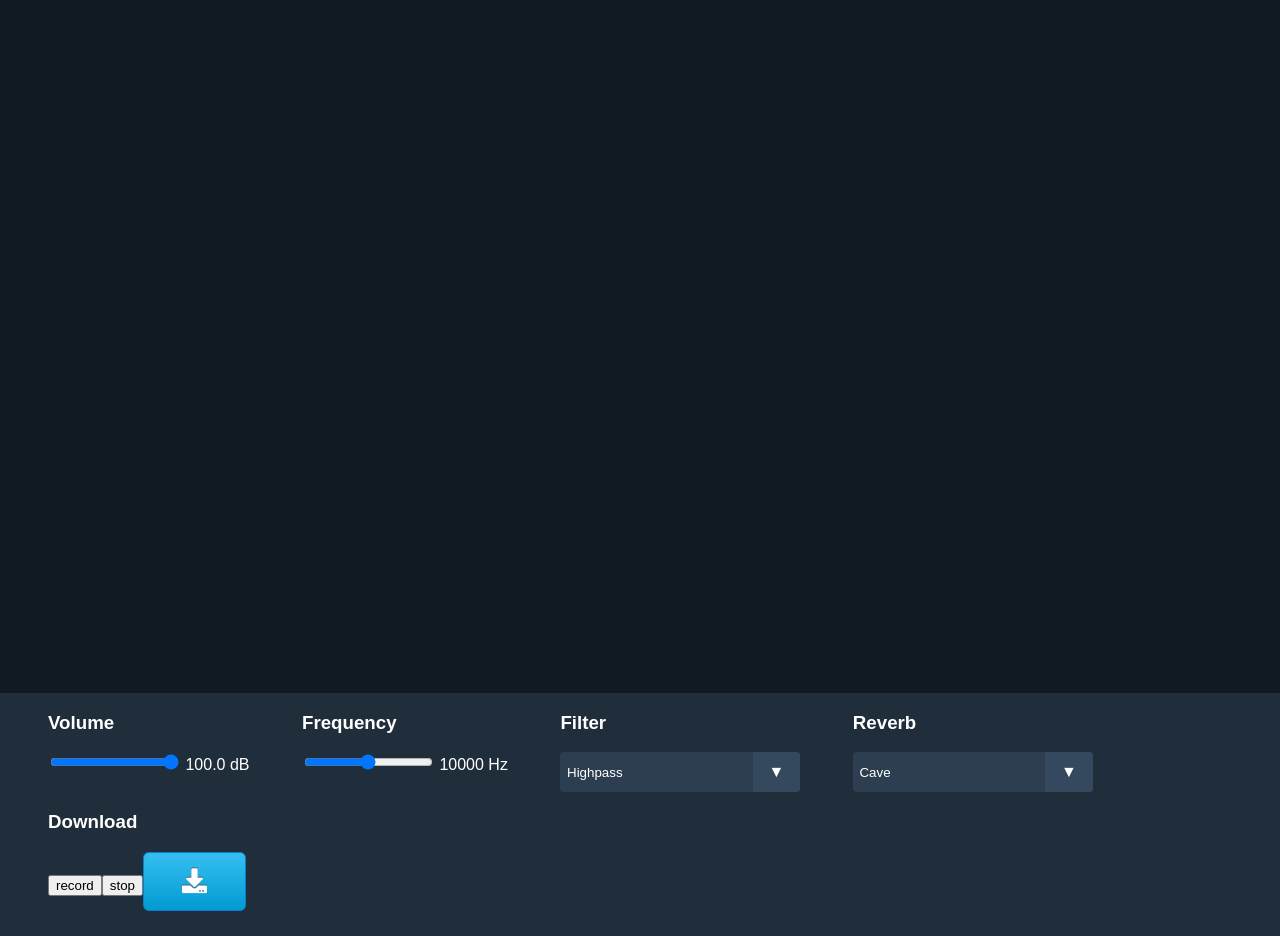
==== WebMidi/index.html @ 3471df8d "meeting update" ====
<!DOCTYPE html>
<html>

<head>
	<meta charset="utf-8" />
	<link rel="stylesheet" type="text/css" href="style.css">
	<link rel="stylesheet" href="https://use.fontawesome.com/releases/v5.4.2/css/all.css" integrity="sha384-/rXc/GQVaYpyDdyxK+ecHPVYJSN9bmVFBvjA/9eOB+pb3F2w2N6fc5qB9Ew5yIns" crossorigin="anonymous">
	<title>Formenklang</title>
</head>

<body onload="initialize()" id="body">

<body id="body">
	<select class="select" id="inputportselector"></select>
	<br>

	<div id="animationSection">
	</div>
	<div id="editingSection">
		<!--Volume/Gain-->
		<div id="gain">
			<h3>Volume</h3>
			<div id="gainContainer">
				<input type="range" min="0" max="100" value="100" class="slider" id="gainSlider">
				<span id="gainOutput">100.0 dB</span>
			</div>
		</div>
		<!--Frequency-->
		<div id="frequency">
			<h3>Frequency</h3>
			<div id="frequencyContainer">
				<input type="range" min="20" max="20000" value="10000" class="slider" id="frequencySlider">
				<span id="frequencyOutput">10000 Hz</span>
			</div>
		</div>
		<div id="filterMenu">
			<h3>Filter</h3>
			<div class="select">
				<select id="selectFilter">
					<option value="highpass">Highpass</option>
					<option value="lowpass">Lowpass</option>
					<option value="bandpass">Bandpass</option>
					<option value="allpass">Allpass</option>
					<option value="lowshelf">Lowshelf</option>
					<option value="highshelf">Highshelf</option>
					<option value="peaking">Peaking</option>
					<option value="notch">Notch</option>
				</select>
			</div>
		</div>
		<!--Reverb-->
		<div id="reverbMenu">
			<h3>Reverb</h3>
			<div class="select">
				<select id="selectReverb">
					<option id="cave" value="cave">Cave</option>
					<option id="church" value="church">Church</option>
					<option id="garage" value="garage">Garage</option>
					<option id="room" value="room">Room</option>
				</select>
			</div>
		</div>
		<!--Download-->
		<div id="downloadSection">
			<h3>Download</h3>
			<button id="record">record</button>
			<button id="stop">stop</button>
			<button id="downloadButton"><i class="fas fa-download"></i><a href=""></a></button>
		</div>
	</div>
	<!--script src="script.js"></script-->
	<script src="midi.js"></script>

</body>

</html>
---- WebMidi/style.css ----
html {
	font-family: Arial;
	color: white;
}

body {
	margin: 0;
	width: 100%;
	height: 100vh;
	background: rgb(247, 202, 201);
	/* Old browsers */
	background: #121a21;
}

.slider {
	cursor: pointer;
}

#inputportselector {
	opacity: 0;
	display: none;
}
#gain,
#frequency,
#filterMenu,
#reverbMenu,
#downloadSection {
	display: inline-table;
	margin-left: 3em;
}

#animationSection {
  height: 75%;
  display: flex;
  align-items: center;
  justify-content: center;
}

#animationIMG {
  position: absolute;
  animation-name: soundAnimation;
}

@keyframes soundAnimation {
  0%   {opacity: 1; transform: rotate(0deg) scale(1);}
  100% {opacity: 0; transform: rotate(360deg) scale(1.5); }
}


#editingSection {
	background-color: #202d3a;
	min-height: 23%;
	position: relative;
}


/* Reset Select */

select {
	-webkit-appearance: none;
	-moz-appearance: none;
	-ms-appearance: none;
	appearance: none;
	outline: 0;
	box-shadow: none;
	border: 0 !important;
	background: #2c3e50;
	background-image: none;
}


/* Custom Select */

.select {
	position: relative;
	display: block;
	width: 15em;
	height: 2.5em;
	line-height: 2.5;
	background: #2c3e50;
	overflow: hidden;
	border-radius: .25em;
}

select {
	width: 100%;
	height: 100%;
	margin: 0;
	padding: 0 0 0 .5em;
	color: #fff;
	cursor: pointer;
}

select::-ms-expand {
	display: none;
}


/* Arrow */

.select::after {
	content: '\25BC';
	position: absolute;
	top: 0;
	right: 0;
	bottom: 0;
	padding: 0 1em;
	background: #34495e;
	pointer-events: none;
}


/* Transition */

.select:hover::after {
	color: white;
}

.select::after {
	-webkit-transition: .25s all ease;
	-o-transition: .25s all ease;
	transition: .25s all ease;
}

#downloadButton {
	background: -webkit-gradient(linear, left top, left bottom, color-stop(0.05, #33bdef), color-stop(1, #019ad2));
	background: -moz-linear-gradient(top, #33bdef 5%, #019ad2 100%);
	background: -webkit-linear-gradient(top, #33bdef 5%, #019ad2 100%);
	background: -o-linear-gradient(top, #33bdef 5%, #019ad2 100%);
	background: -ms-linear-gradient(top, #33bdef 5%, #019ad2 100%);
	background: linear-gradient(to bottom, #33bdef 5%, #019ad2 100%);
	filter: progid:DXImageTransform.Microsoft.gradient(startColorstr='#33bdef', endColorstr='#019ad2', GradientType=0);
	background-color: #33bdef;
	-moz-border-radius: 6px;
	-webkit-border-radius: 6px;
	border-radius: 6px;
	border: 1px solid #057fd0;
	display: inline-block;
	cursor: pointer;
	color: #ffffff;
	font-size: 25px;
	font-weight: bold;
	padding: 14px 38px;
	margin-bottom: 25px;
	text-decoration: none;
	text-shadow: 0px -1px 0px #5b6178;
}

#downloadButton:hover {
	background: -webkit-gradient(linear, left top, left bottom, color-stop(0.05, #019ad2), color-stop(1, #33bdef));
	background: -moz-linear-gradient(top, #019ad2 5%, #33bdef 100%);
	background: -webkit-linear-gradient(top, #019ad2 5%, #33bdef 100%);
	background: -o-linear-gradient(top, #019ad2 5%, #33bdef 100%);
	background: -ms-linear-gradient(top, #019ad2 5%, #33bdef 100%);
	background: linear-gradient(to bottom, #019ad2 5%, #33bdef 100%);
	filter: progid:DXImageTransform.Microsoft.gradient(startColorstr='#019ad2', endColorstr='#33bdef', GradientType=0);
	background-color: #019ad2;
}

#downloadButton:active {
	position: relative;
	top: 1px;
}
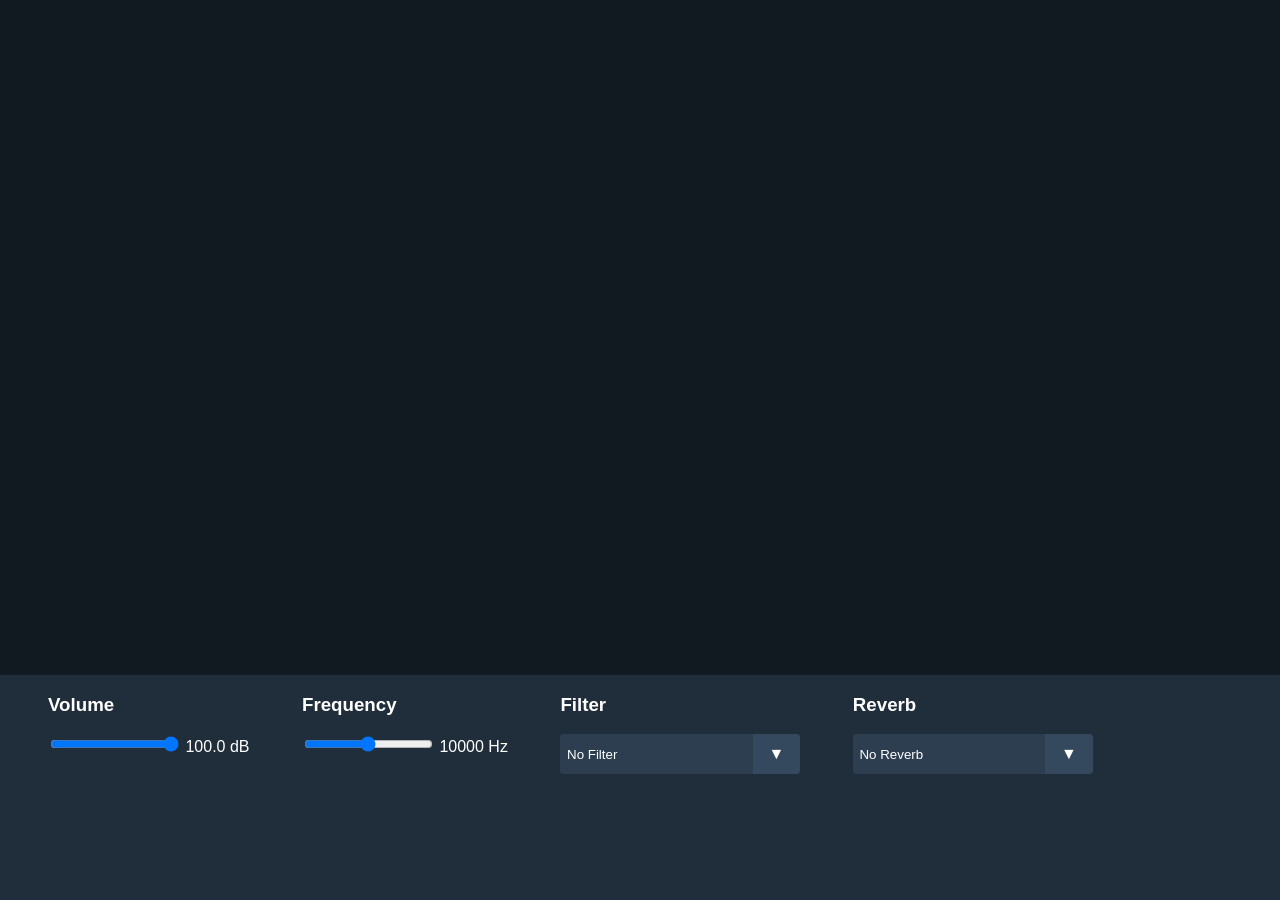
==== commit c4a7e0b0: "Delete DownloadButton" ====
--- a/WebMidi/index.html
+++ b/WebMidi/index.html
@@ -37,6 +37,7 @@
 			<h3>Filter</h3>
 			<div class="select">
 				<select id="selectFilter">
+					<option value="none">No Filter</option>
 					<option value="highpass">Highpass</option>
 					<option value="lowpass">Lowpass</option>
 					<option value="bandpass">Bandpass</option>
@@ -53,6 +54,7 @@
 			<h3>Reverb</h3>
 			<div class="select">
 				<select id="selectReverb">
+					<option value="none">No Reverb</option>
 					<option id="cave" value="cave">Cave</option>
 					<option id="church" value="church">Church</option>
 					<option id="garage" value="garage">Garage</option>
@@ -60,15 +62,14 @@
 				</select>
 			</div>
 		</div>
-		<!--Download-->
+		<!--Download
 		<div id="downloadSection">
 			<h3>Download</h3>
 			<button id="record">record</button>
 			<button id="stop">stop</button>
 			<button id="downloadButton"><i class="fas fa-download"></i><a href=""></a></button>
-		</div>
+		</div>-->
 	</div>
-	<!--script src="script.js"></script-->
 	<script src="midi.js"></script>
 
 </body>
--- a/WebMidi/style.css
+++ b/WebMidi/style.css
@@ -7,7 +7,7 @@
 	margin: 0;
 	width: 100%;
 	height: 100vh;
-	background: rgb(247, 202, 201);
+	background: rgb(18, 26, 33);
 	/* Old browsers */
 	background: #121a21;
 }
@@ -17,9 +17,9 @@
 }
 
 #inputportselector {
-	opacity: 0;
 	display: none;
 }
+
 #gain,
 #frequency,
 #filterMenu,
@@ -30,7 +30,7 @@
 }
 
 #animationSection {
-  height: 75%;
+  height: 73%;
   display: flex;
   align-items: center;
   justify-content: center;
@@ -49,7 +49,7 @@
 
 #editingSection {
 	background-color: #202d3a;
-	min-height: 23%;
+	min-height: 25%;
 	position: relative;
 }
 
@@ -122,6 +122,7 @@
 	transition: .25s all ease;
 }
 
+/*
 #downloadButton {
 	background: -webkit-gradient(linear, left top, left bottom, color-stop(0.05, #33bdef), color-stop(1, #019ad2));
 	background: -moz-linear-gradient(top, #33bdef 5%, #019ad2 100%);
@@ -160,5 +161,5 @@
 #downloadButton:active {
 	position: relative;
 	top: 1px;
-}
+} */
 
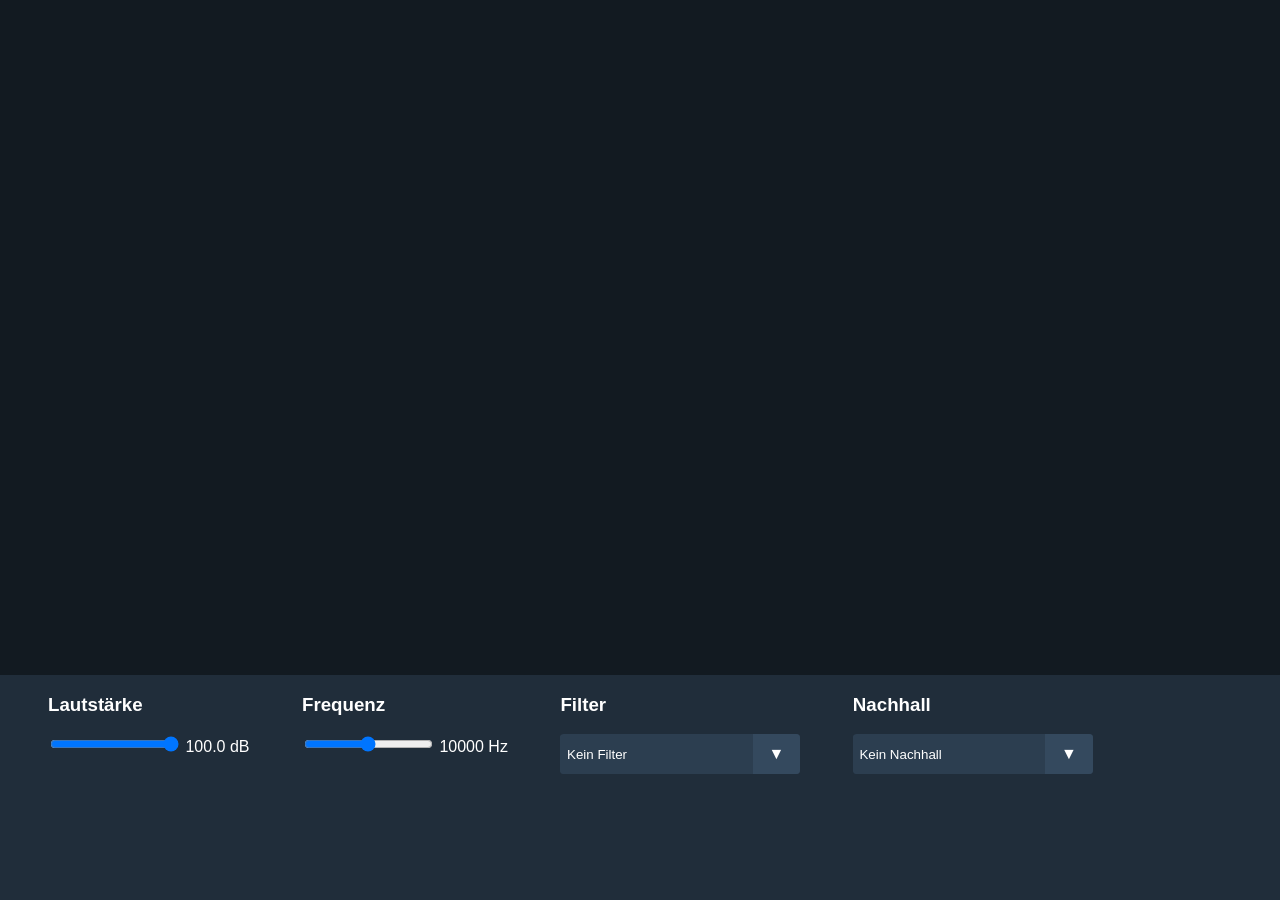
==== commit 6269ae7a: "Yellow + Delete Download Button" ====
--- a/WebMidi/index.html
+++ b/WebMidi/index.html
@@ -19,7 +19,7 @@
 	<div id="editingSection">
 		<!--Volume/Gain-->
 		<div id="gain">
-			<h3>Volume</h3>
+			<h3>Lautstärke</h3>
 			<div id="gainContainer">
 				<input type="range" min="0" max="100" value="100" class="slider" id="gainSlider">
 				<span id="gainOutput">100.0 dB</span>
@@ -27,7 +27,7 @@
 		</div>
 		<!--Frequency-->
 		<div id="frequency">
-			<h3>Frequency</h3>
+			<h3>Frequenz</h3>
 			<div id="frequencyContainer">
 				<input type="range" min="20" max="20000" value="10000" class="slider" id="frequencySlider">
 				<span id="frequencyOutput">10000 Hz</span>
@@ -37,7 +37,7 @@
 			<h3>Filter</h3>
 			<div class="select">
 				<select id="selectFilter">
-					<option value="none">No Filter</option>
+					<option value="none">Kein Filter</option>
 					<option value="highpass">Highpass</option>
 					<option value="lowpass">Lowpass</option>
 					<option value="bandpass">Bandpass</option>
@@ -51,10 +51,10 @@
 		</div>
 		<!--Reverb-->
 		<div id="reverbMenu">
-			<h3>Reverb</h3>
+			<h3>Nachhall</h3>
 			<div class="select">
 				<select id="selectReverb">
-					<option value="none">No Reverb</option>
+					<option value="none">Kein Nachhall</option>
 					<option id="cave" value="cave">Cave</option>
 					<option id="church" value="church">Church</option>
 					<option id="garage" value="garage">Garage</option>
@@ -62,13 +62,6 @@
 				</select>
 			</div>
 		</div>
-		<!--Download
-		<div id="downloadSection">
-			<h3>Download</h3>
-			<button id="record">record</button>
-			<button id="stop">stop</button>
-			<button id="downloadButton"><i class="fas fa-download"></i><a href=""></a></button>
-		</div>-->
 	</div>
 	<script src="midi.js"></script>
 
--- a/WebMidi/style.css
+++ b/WebMidi/style.css
@@ -122,44 +122,4 @@
 	transition: .25s all ease;
 }
 
-/*
-#downloadButton {
-	background: -webkit-gradient(linear, left top, left bottom, color-stop(0.05, #33bdef), color-stop(1, #019ad2));
-	background: -moz-linear-gradient(top, #33bdef 5%, #019ad2 100%);
-	background: -webkit-linear-gradient(top, #33bdef 5%, #019ad2 100%);
-	background: -o-linear-gradient(top, #33bdef 5%, #019ad2 100%);
-	background: -ms-linear-gradient(top, #33bdef 5%, #019ad2 100%);
-	background: linear-gradient(to bottom, #33bdef 5%, #019ad2 100%);
-	filter: progid:DXImageTransform.Microsoft.gradient(startColorstr='#33bdef', endColorstr='#019ad2', GradientType=0);
-	background-color: #33bdef;
-	-moz-border-radius: 6px;
-	-webkit-border-radius: 6px;
-	border-radius: 6px;
-	border: 1px solid #057fd0;
-	display: inline-block;
-	cursor: pointer;
-	color: #ffffff;
-	font-size: 25px;
-	font-weight: bold;
-	padding: 14px 38px;
-	margin-bottom: 25px;
-	text-decoration: none;
-	text-shadow: 0px -1px 0px #5b6178;
-}
 
-#downloadButton:hover {
-	background: -webkit-gradient(linear, left top, left bottom, color-stop(0.05, #019ad2), color-stop(1, #33bdef));
-	background: -moz-linear-gradient(top, #019ad2 5%, #33bdef 100%);
-	background: -webkit-linear-gradient(top, #019ad2 5%, #33bdef 100%);
-	background: -o-linear-gradient(top, #019ad2 5%, #33bdef 100%);
-	background: -ms-linear-gradient(top, #019ad2 5%, #33bdef 100%);
-	background: linear-gradient(to bottom, #019ad2 5%, #33bdef 100%);
-	filter: progid:DXImageTransform.Microsoft.gradient(startColorstr='#019ad2', endColorstr='#33bdef', GradientType=0);
-	background-color: #019ad2;
-}
-
-#downloadButton:active {
-	position: relative;
-	top: 1px;
-} */
-
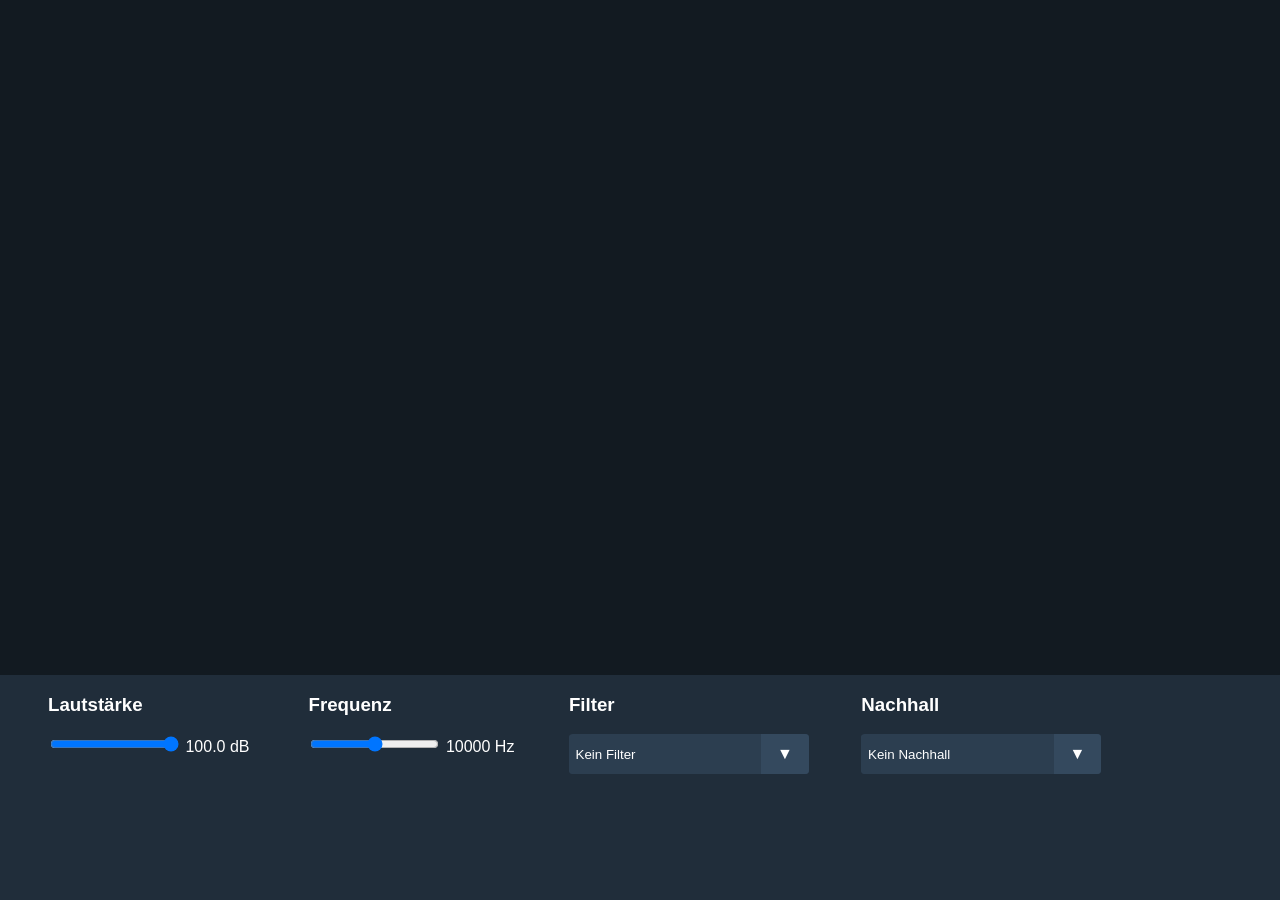
==== commit 62170db5: "Split js + Bugfixes Web" ====
--- a/WebMidi/index.html
+++ b/WebMidi/index.html
@@ -37,11 +37,10 @@
 			<h3>Filter</h3>
 			<div class="select">
 				<select id="selectFilter">
-					<option value="none">Kein Filter</option>
+					<option value="allpass">Kein Filter</option>
 					<option value="highpass">Highpass</option>
 					<option value="lowpass">Lowpass</option>
 					<option value="bandpass">Bandpass</option>
-					<option value="allpass">Allpass</option>
 					<option value="lowshelf">Lowshelf</option>
 					<option value="highshelf">Highshelf</option>
 					<option value="peaking">Peaking</option>
@@ -64,6 +63,7 @@
 		</div>
 	</div>
 	<script src="midi.js"></script>
+	<script src="soundEditing.js"></script>
 
 </body>
 
--- a/WebMidi/style.css
+++ b/WebMidi/style.css
@@ -51,6 +51,10 @@
 	background-color: #202d3a;
 	min-height: 25%;
 	position: relative;
+}
+
+#gainContainer ,#frequencyContainer {
+	width: 13em;
 }
 
 
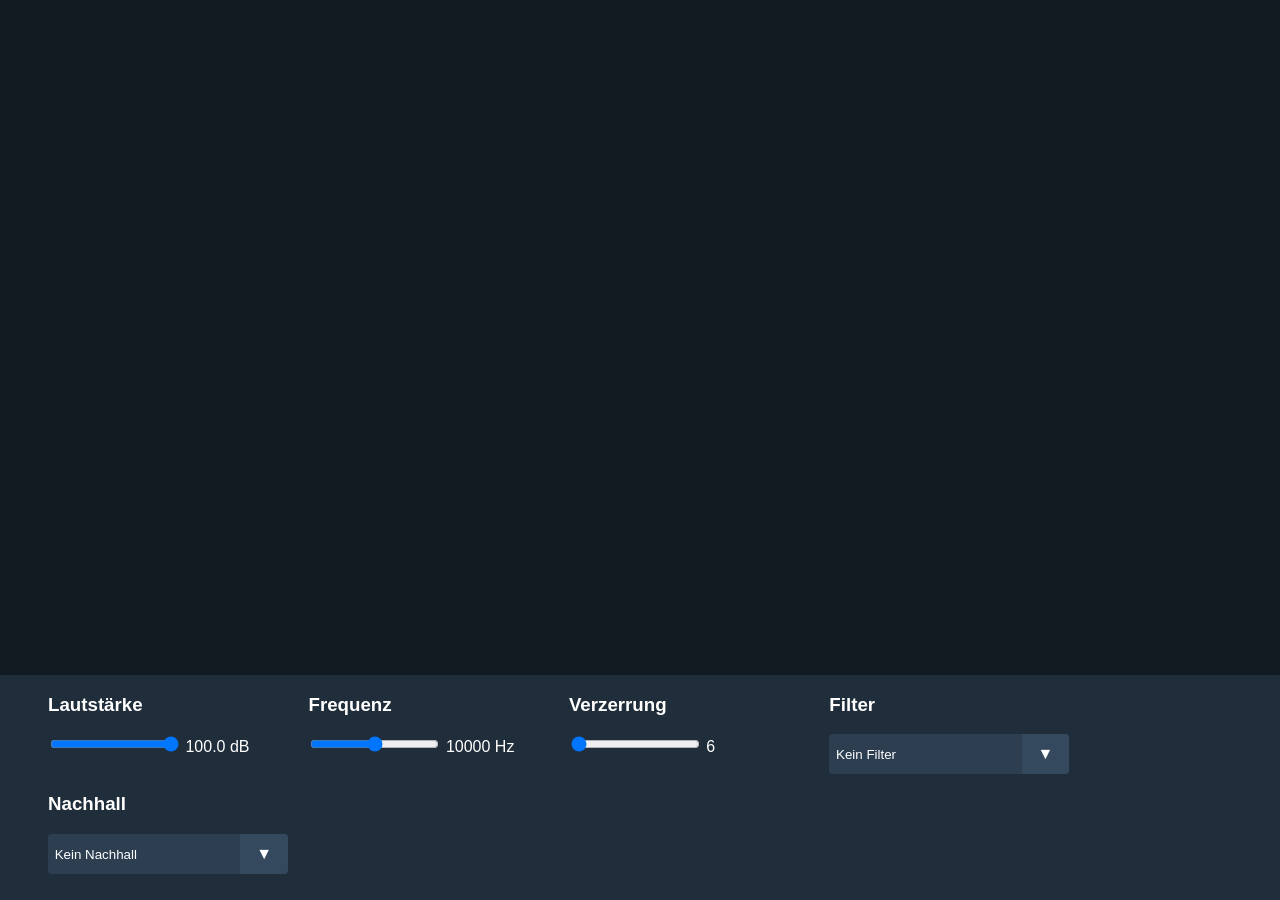
==== commit 8a689a18: "Added Verzerrungs Slider" ====
--- a/WebMidi/index.html
+++ b/WebMidi/index.html
@@ -4,67 +4,77 @@
 <head>
 	<meta charset="utf-8" />
 	<link rel="stylesheet" type="text/css" href="style.css">
-	<link rel="stylesheet" href="https://use.fontawesome.com/releases/v5.4.2/css/all.css" integrity="sha384-/rXc/GQVaYpyDdyxK+ecHPVYJSN9bmVFBvjA/9eOB+pb3F2w2N6fc5qB9Ew5yIns" crossorigin="anonymous">
+	<link rel="stylesheet" href="https://use.fontawesome.com/releases/v5.4.2/css/all.css" integrity="sha384-/rXc/GQVaYpyDdyxK+ecHPVYJSN9bmVFBvjA/9eOB+pb3F2w2N6fc5qB9Ew5yIns"
+	 crossorigin="anonymous">
 	<title>Formenklang</title>
 </head>
 
 <body onload="initialize()" id="body">
 
-<body id="body">
-	<select class="select" id="inputportselector"></select>
-	<br>
+	<body id="body">
+		<select class="select" id="inputportselector"></select>
+		<br>
 
-	<div id="animationSection">
-	</div>
-	<div id="editingSection">
-		<!--Volume/Gain-->
-		<div id="gain">
-			<h3>Lautstärke</h3>
-			<div id="gainContainer">
-				<input type="range" min="0" max="100" value="100" class="slider" id="gainSlider">
-				<span id="gainOutput">100.0 dB</span>
+		<div id="animationSection">
+		</div>
+		<div id="editingSection">
+			<!--Volume/Gain-->
+			<div id="gain">
+				<h3>Lautstärke</h3>
+				<div id="gainContainer">
+					<input type="range" min="0" max="100" value="100" class="slider" id="gainSlider">
+					<span id="gainOutput">100.0 dB</span>
+				</div>
+			</div>
+			<!--Frequency-->
+			<div id="frequency">
+				<h3>Frequenz</h3>
+				<div id="frequencyContainer">
+					<input type="range" min="20" max="20000" value="10000" class="slider" id="frequencySlider">
+					<span id="frequencyOutput">10000 Hz</span>
+				</div>
+			</div>
+			<!-- Distortion-->
+			<div id="distortion">
+				<h3>Verzerrung</h3>
+				<div id="distortionContainer">
+					<input type="range" min="0" max="100" value="0" class="slider" id="distortionSlider">
+					<span id="distortionOutput">6</span>
+				</div>
+			</div>
+			<!--Filter-->
+			<div id="filterMenu">
+				<h3>Filter</h3>
+				<div class="select">
+					<select id="selectFilter">
+						<option value="allpass">Kein Filter</option>
+						<option value="highpass">Highpass</option>
+						<option value="lowpass">Lowpass</option>
+						<option value="bandpass">Bandpass</option>
+						<option value="lowshelf">Lowshelf</option>
+						<option value="highshelf">Highshelf</option>
+						<option value="peaking">Peaking</option>
+						<option value="notch">Notch</option>
+					</select>
+				</div>
+			</div>
+			<!--Reverb-->
+			<div id="reverbMenu">
+				<h3>Nachhall</h3>
+				<div class="select">
+					<select id="selectReverb">
+						<option value="none">Kein Nachhall</option>
+						<option id="cave" value="cave">Cave</option>
+						<option id="church" value="church">Church</option>
+						<option id="garage" value="garage">Garage</option>
+						<option id="room" value="room">Room</option>
+					</select>
+				</div>
 			</div>
 		</div>
-		<!--Frequency-->
-		<div id="frequency">
-			<h3>Frequenz</h3>
-			<div id="frequencyContainer">
-				<input type="range" min="20" max="20000" value="10000" class="slider" id="frequencySlider">
-				<span id="frequencyOutput">10000 Hz</span>
-			</div>
-		</div>
-		<div id="filterMenu">
-			<h3>Filter</h3>
-			<div class="select">
-				<select id="selectFilter">
-					<option value="allpass">Kein Filter</option>
-					<option value="highpass">Highpass</option>
-					<option value="lowpass">Lowpass</option>
-					<option value="bandpass">Bandpass</option>
-					<option value="lowshelf">Lowshelf</option>
-					<option value="highshelf">Highshelf</option>
-					<option value="peaking">Peaking</option>
-					<option value="notch">Notch</option>
-				</select>
-			</div>
-		</div>
-		<!--Reverb-->
-		<div id="reverbMenu">
-			<h3>Nachhall</h3>
-			<div class="select">
-				<select id="selectReverb">
-					<option value="none">Kein Nachhall</option>
-					<option id="cave" value="cave">Cave</option>
-					<option id="church" value="church">Church</option>
-					<option id="garage" value="garage">Garage</option>
-					<option id="room" value="room">Room</option>
-				</select>
-			</div>
-		</div>
-	</div>
-	<script src="midi.js"></script>
-	<script src="soundEditing.js"></script>
+		<script src="midi.js"></script>
+		<script src="soundEditing.js"></script>
 
-</body>
+	</body>
 
 </html>
--- a/WebMidi/style.css
+++ b/WebMidi/style.css
@@ -22,6 +22,7 @@
 
 #gain,
 #frequency,
+#distortion,
 #filterMenu,
 #reverbMenu,
 #downloadSection {
@@ -53,7 +54,7 @@
 	position: relative;
 }
 
-#gainContainer ,#frequencyContainer {
+#gainContainer ,#frequencyContainer, #distortionContainer {
 	width: 13em;
 }
 
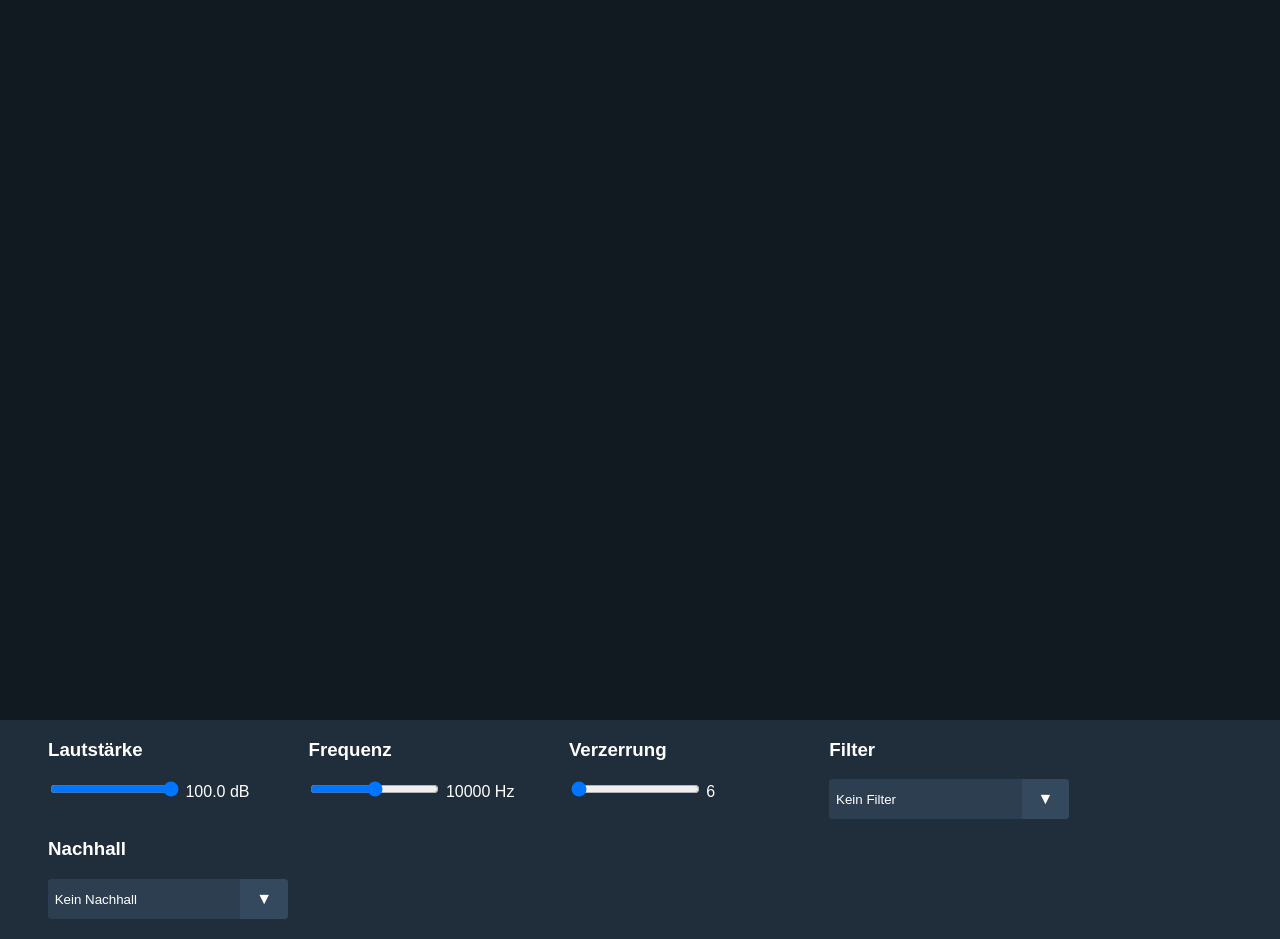
==== commit fb7a24f8: "final changings" ====
--- a/WebMidi/index.html
+++ b/WebMidi/index.html
@@ -13,62 +13,62 @@
 
 	<body id="body">
 		<select class="select" id="inputportselector"></select>
-		<br>
-
 		<div id="animationSection">
 		</div>
 		<div id="editingSection">
-			<!--Volume/Gain-->
-			<div id="gain">
-				<h3>Lautstärke</h3>
-				<div id="gainContainer">
-					<input type="range" min="0" max="100" value="100" class="slider" id="gainSlider">
-					<span id="gainOutput">100.0 dB</span>
+			<div class="editingSectionWrapper">
+				<!--Volume/Gain-->
+				<div id="gain">
+					<h3>Lautstärke</h3>
+					<div id="gainContainer">
+						<input type="range" min="0" max="100" value="100" class="slider" id="gainSlider">
+						<span id="gainOutput">100.0 dB</span>
+					</div>
 				</div>
-			</div>
-			<!--Frequency-->
-			<div id="frequency">
-				<h3>Frequenz</h3>
-				<div id="frequencyContainer">
-					<input type="range" min="20" max="20000" value="10000" class="slider" id="frequencySlider">
-					<span id="frequencyOutput">10000 Hz</span>
+				<!--Frequency-->
+				<div id="frequency">
+					<h3>Frequenz</h3>
+					<div id="frequencyContainer">
+						<input type="range" min="20" max="20000" value="10000" class="slider" id="frequencySlider">
+						<span id="frequencyOutput">10000 Hz</span>
+					</div>
 				</div>
-			</div>
-			<!-- Distortion-->
-			<div id="distortion">
-				<h3>Verzerrung</h3>
-				<div id="distortionContainer">
-					<input type="range" min="0" max="100" value="0" class="slider" id="distortionSlider">
-					<span id="distortionOutput">6</span>
+				<!-- Distortion-->
+				<div id="distortion">
+					<h3>Verzerrung</h3>
+					<div id="distortionContainer">
+						<input type="range" min="0" max="100" value="0" class="slider" id="distortionSlider">
+						<span id="distortionOutput">6</span>
+					</div>
 				</div>
-			</div>
-			<!--Filter-->
-			<div id="filterMenu">
-				<h3>Filter</h3>
-				<div class="select">
-					<select id="selectFilter">
-						<option value="allpass">Kein Filter</option>
-						<option value="highpass">Highpass</option>
-						<option value="lowpass">Lowpass</option>
-						<option value="bandpass">Bandpass</option>
-						<option value="lowshelf">Lowshelf</option>
-						<option value="highshelf">Highshelf</option>
-						<option value="peaking">Peaking</option>
-						<option value="notch">Notch</option>
-					</select>
+				<!--Filter-->
+				<div id="filterMenu">
+					<h3>Filter</h3>
+					<div class="select">
+						<select id="selectFilter">
+							<option value="allpass">Kein Filter</option>
+							<option value="highpass">Highpass</option>
+							<option value="lowpass">Lowpass</option>
+							<option value="bandpass">Bandpass</option>
+							<option value="lowshelf">Lowshelf</option>
+							<option value="highshelf">Highshelf</option>
+							<option value="peaking">Peaking</option>
+							<option value="notch">Notch</option>
+						</select>
+					</div>
 				</div>
-			</div>
-			<!--Reverb-->
-			<div id="reverbMenu">
-				<h3>Nachhall</h3>
-				<div class="select">
-					<select id="selectReverb">
-						<option value="none">Kein Nachhall</option>
-						<option id="cave" value="cave">Cave</option>
-						<option id="church" value="church">Church</option>
-						<option id="garage" value="garage">Garage</option>
-						<option id="room" value="room">Room</option>
-					</select>
+				<!--Reverb-->
+				<div id="reverbMenu">
+					<h3>Nachhall</h3>
+					<div class="select">
+						<select id="selectReverb">
+							<option value="none">Kein Nachhall</option>
+							<option id="cave" value="cave">Cave</option>
+							<option id="church" value="church">Church</option>
+							<option id="garage" value="garage">Garage</option>
+							<option id="room" value="room">Room</option>
+						</select>
+					</div>
 				</div>
 			</div>
 		</div>
--- a/WebMidi/style.css
+++ b/WebMidi/style.css
@@ -31,15 +31,16 @@
 }
 
 #animationSection {
-  height: 73%;
+  height: 80%;
   display: flex;
-  align-items: center;
-  justify-content: center;
+  position: relative;
+  overflow: hidden;
 }
 
 #animationIMG {
   position: absolute;
   animation-name: soundAnimation;
+  
 }
 
 @keyframes soundAnimation {
@@ -50,8 +51,15 @@
 
 #editingSection {
 	background-color: #202d3a;
-	min-height: 25%;
+	min-height: 20%;
 	position: relative;
+	display: flex;
+	align-items: center;
+	justify-content: center;
+}
+.editingSectionWrapper {
+	padding-right: 40px;
+    padding-bottom: 20px;
 }
 
 #gainContainer ,#frequencyContainer, #distortionContainer {
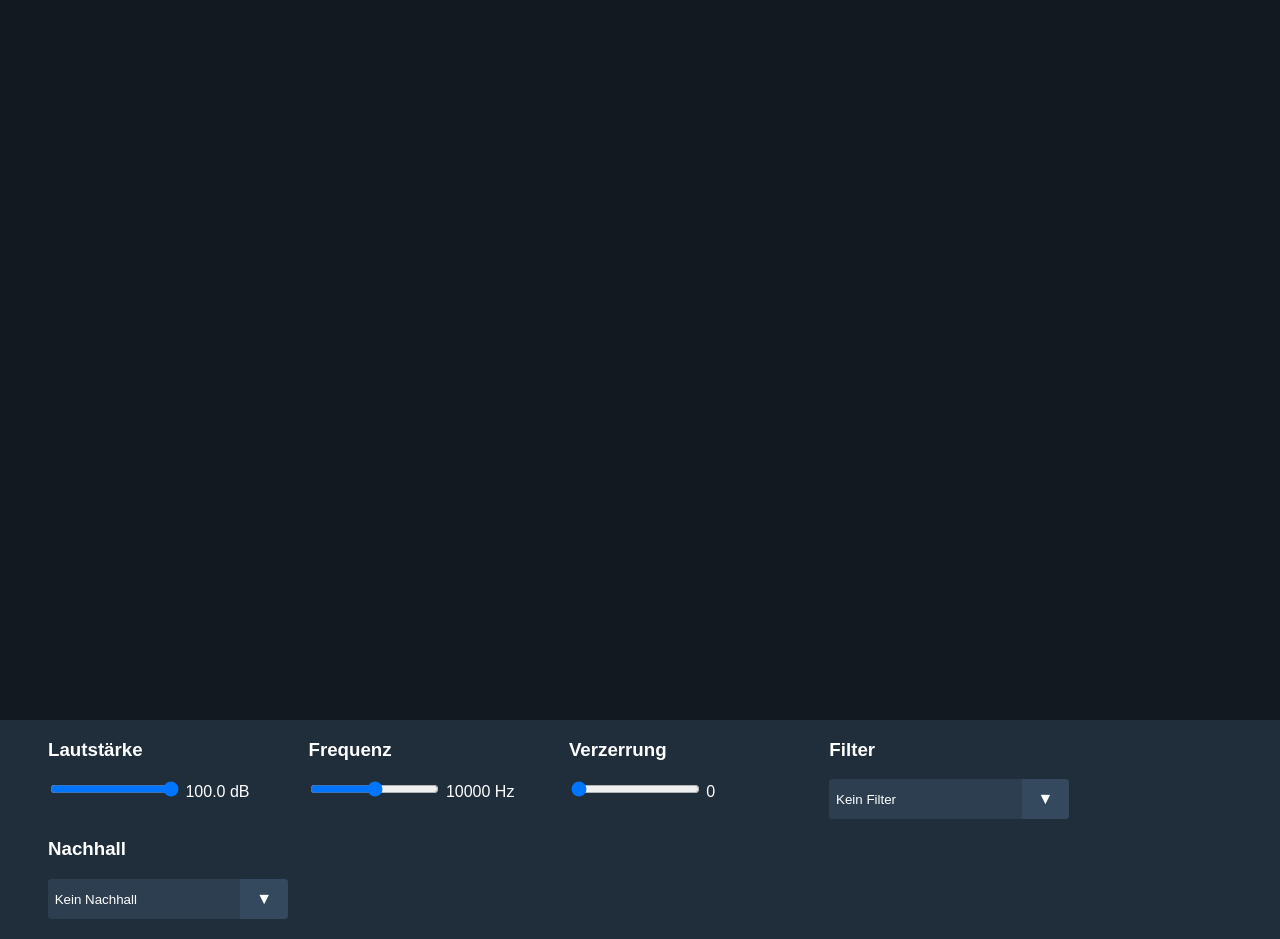
==== commit 8edb45bd: "technische Doku Anpassungen" ====
--- a/WebMidi/index.html
+++ b/WebMidi/index.html
@@ -38,7 +38,7 @@
 					<h3>Verzerrung</h3>
 					<div id="distortionContainer">
 						<input type="range" min="0" max="100" value="0" class="slider" id="distortionSlider">
-						<span id="distortionOutput">6</span>
+						<span id="distortionOutput">0</span>
 					</div>
 				</div>
 				<!--Filter-->
